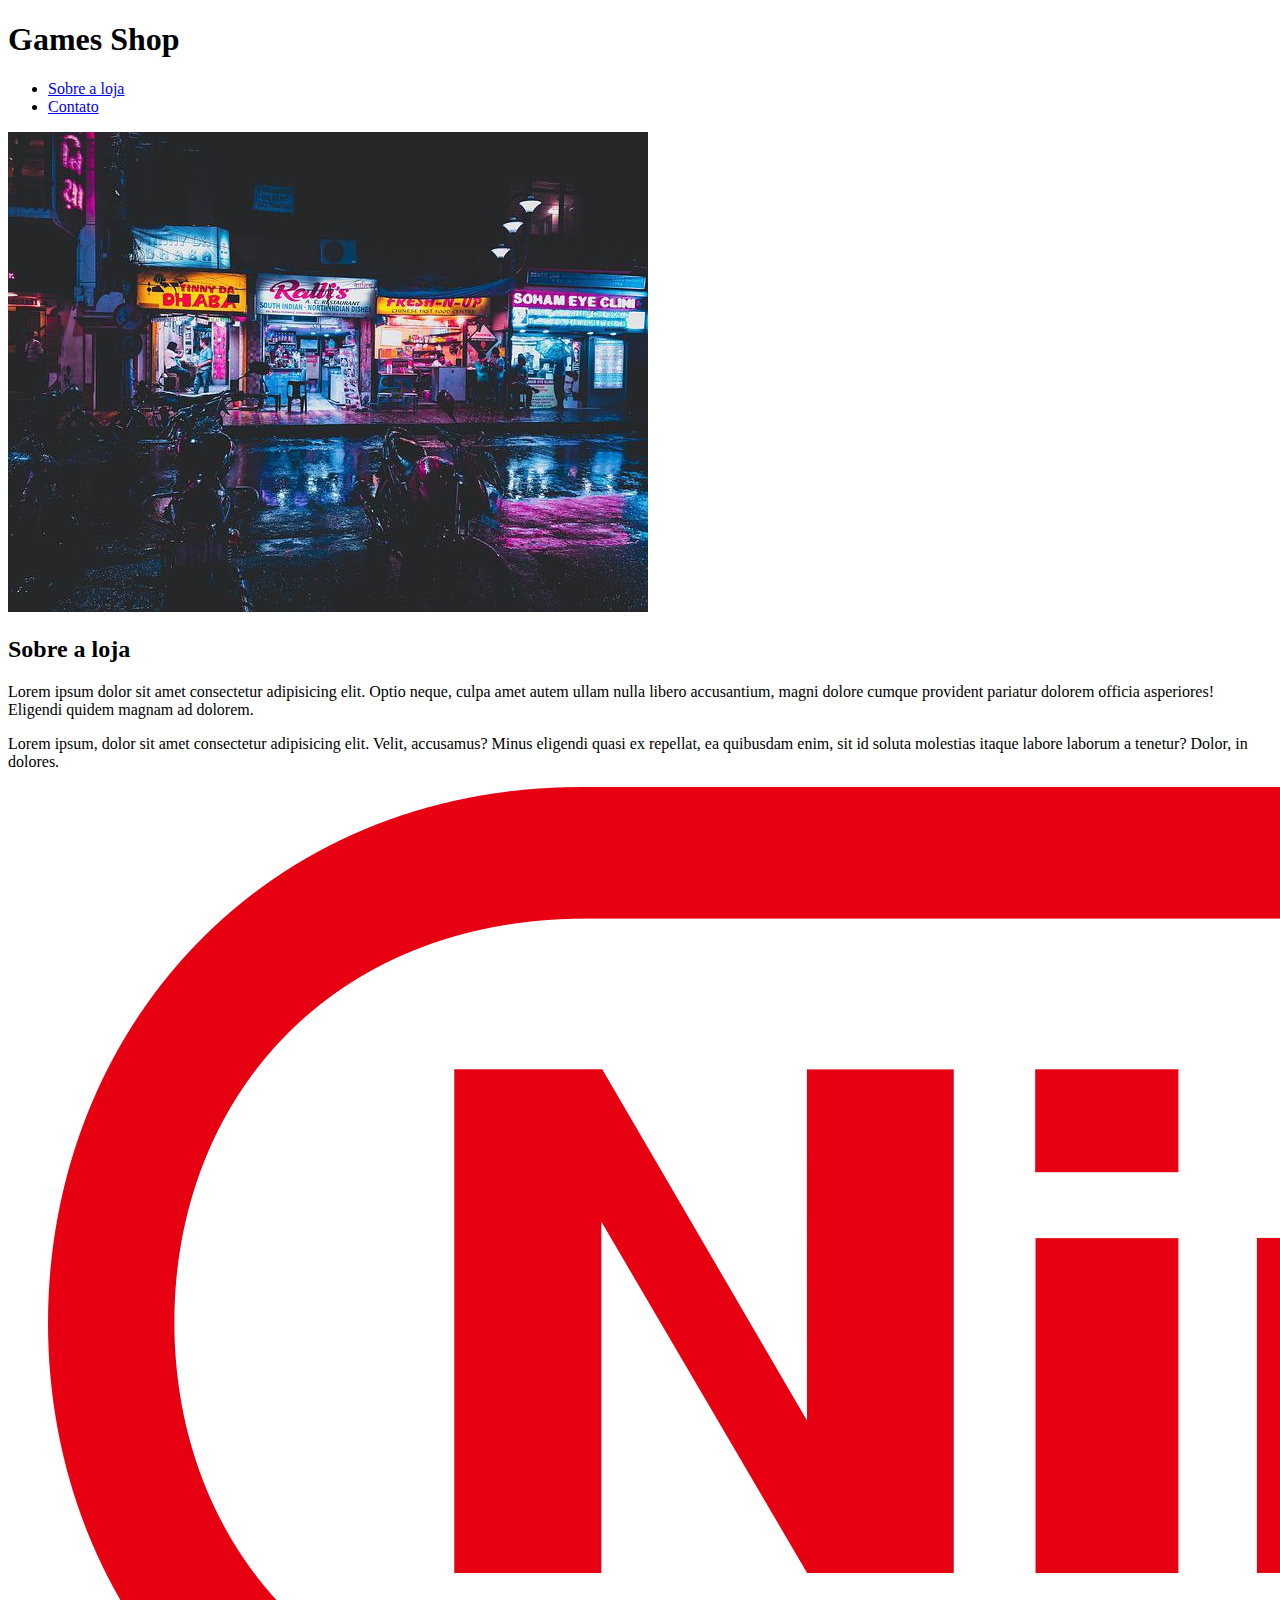
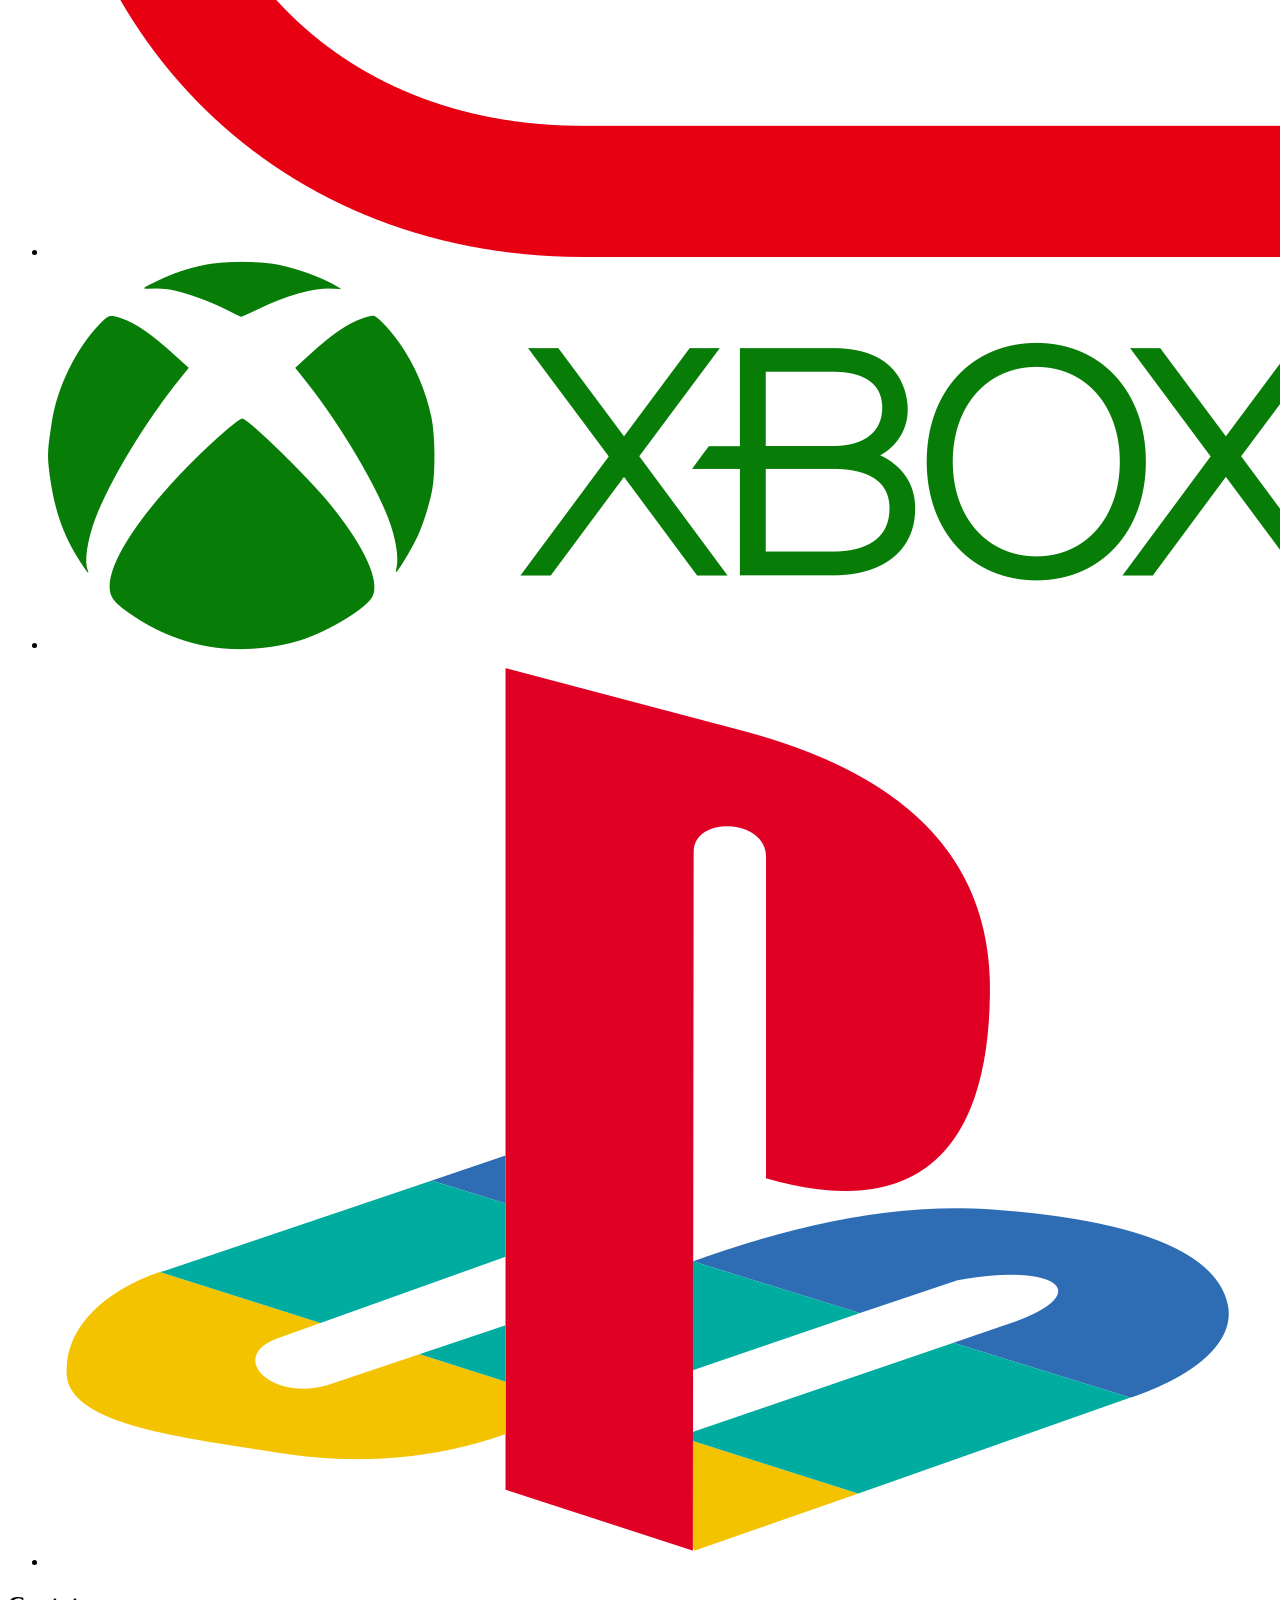
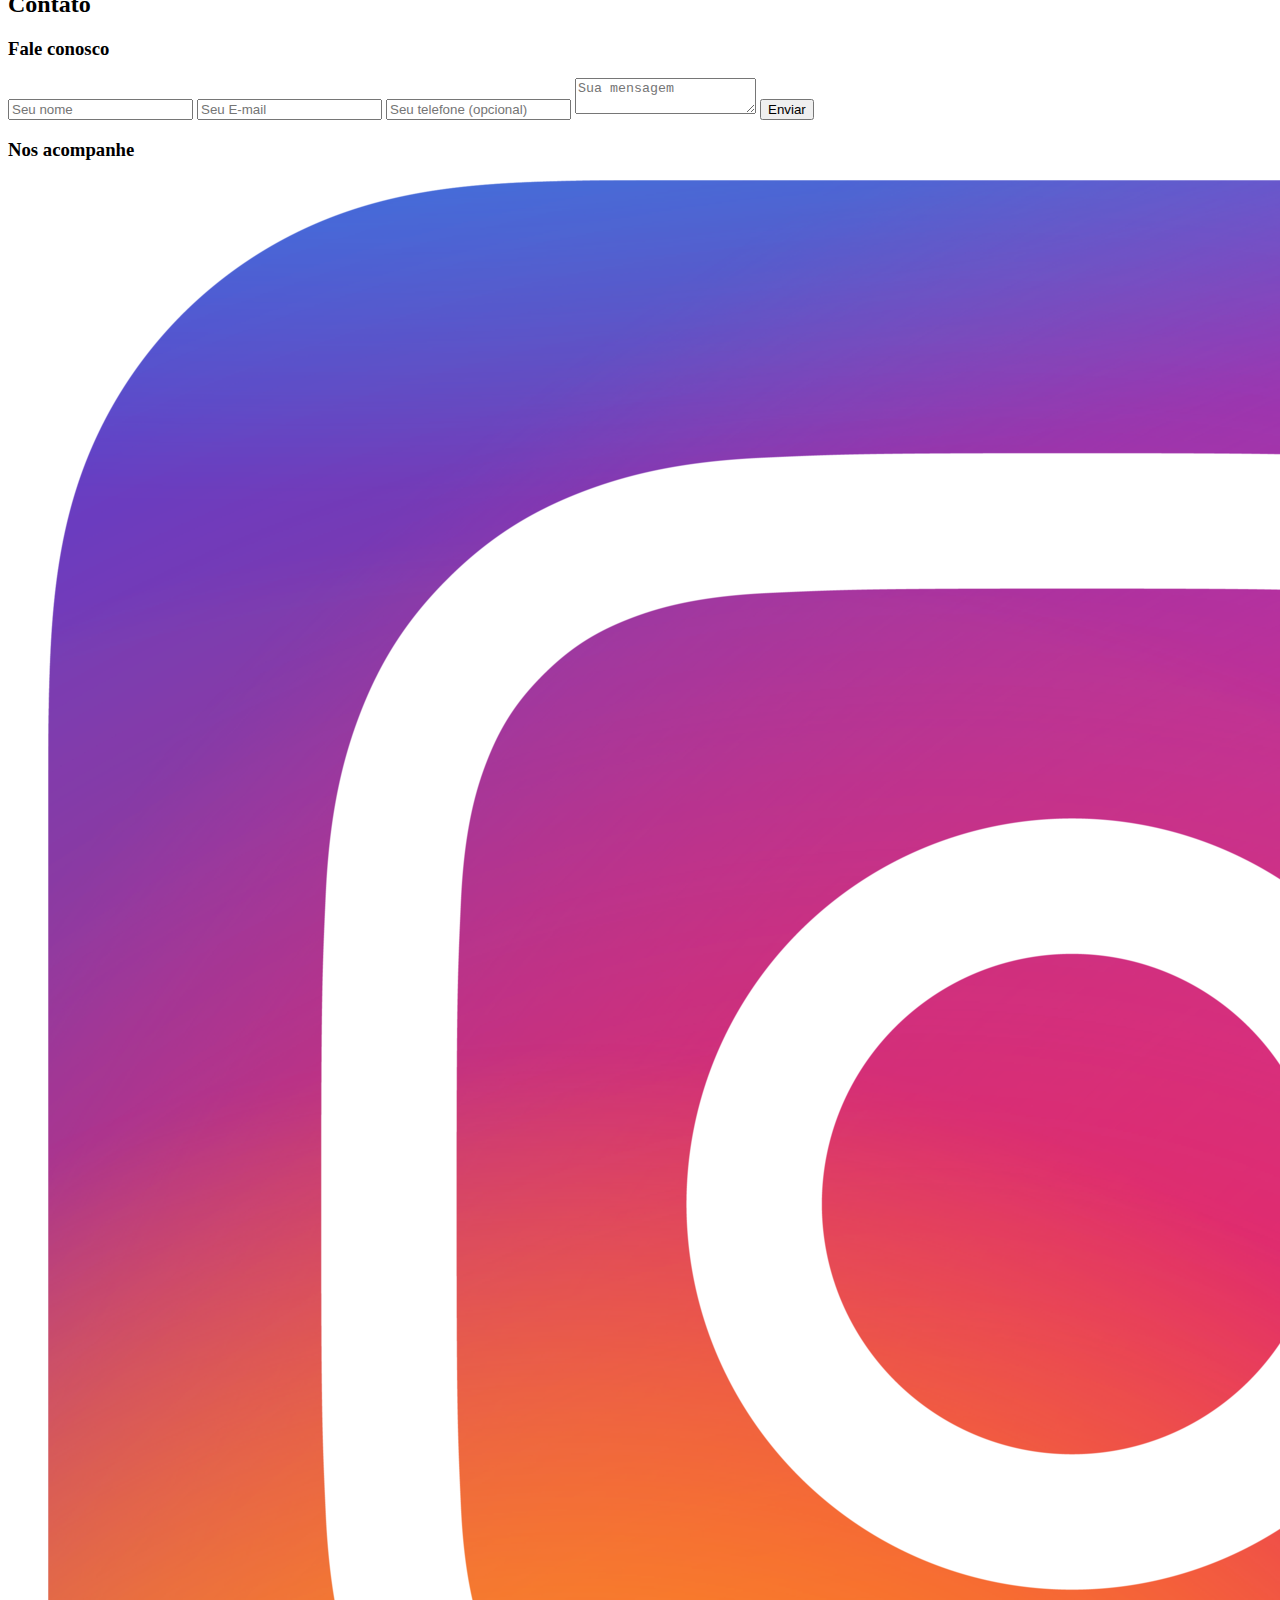
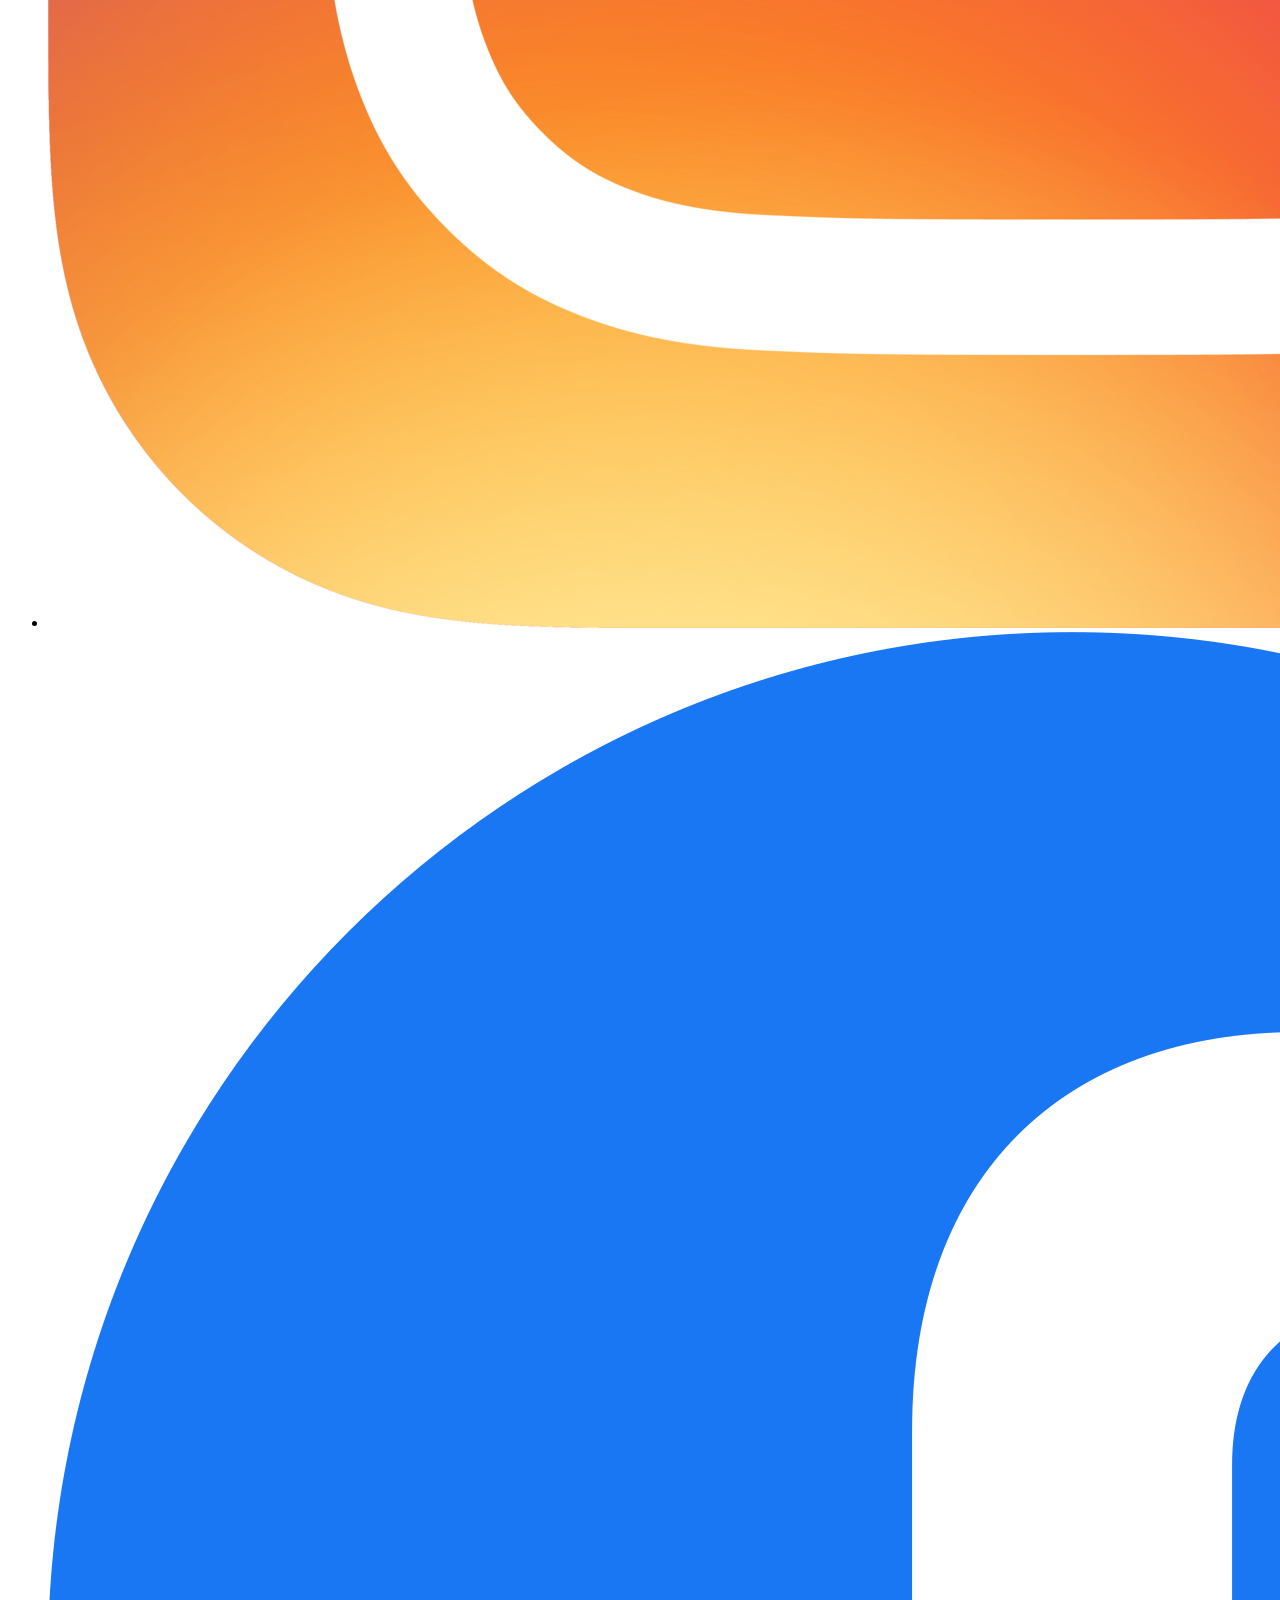
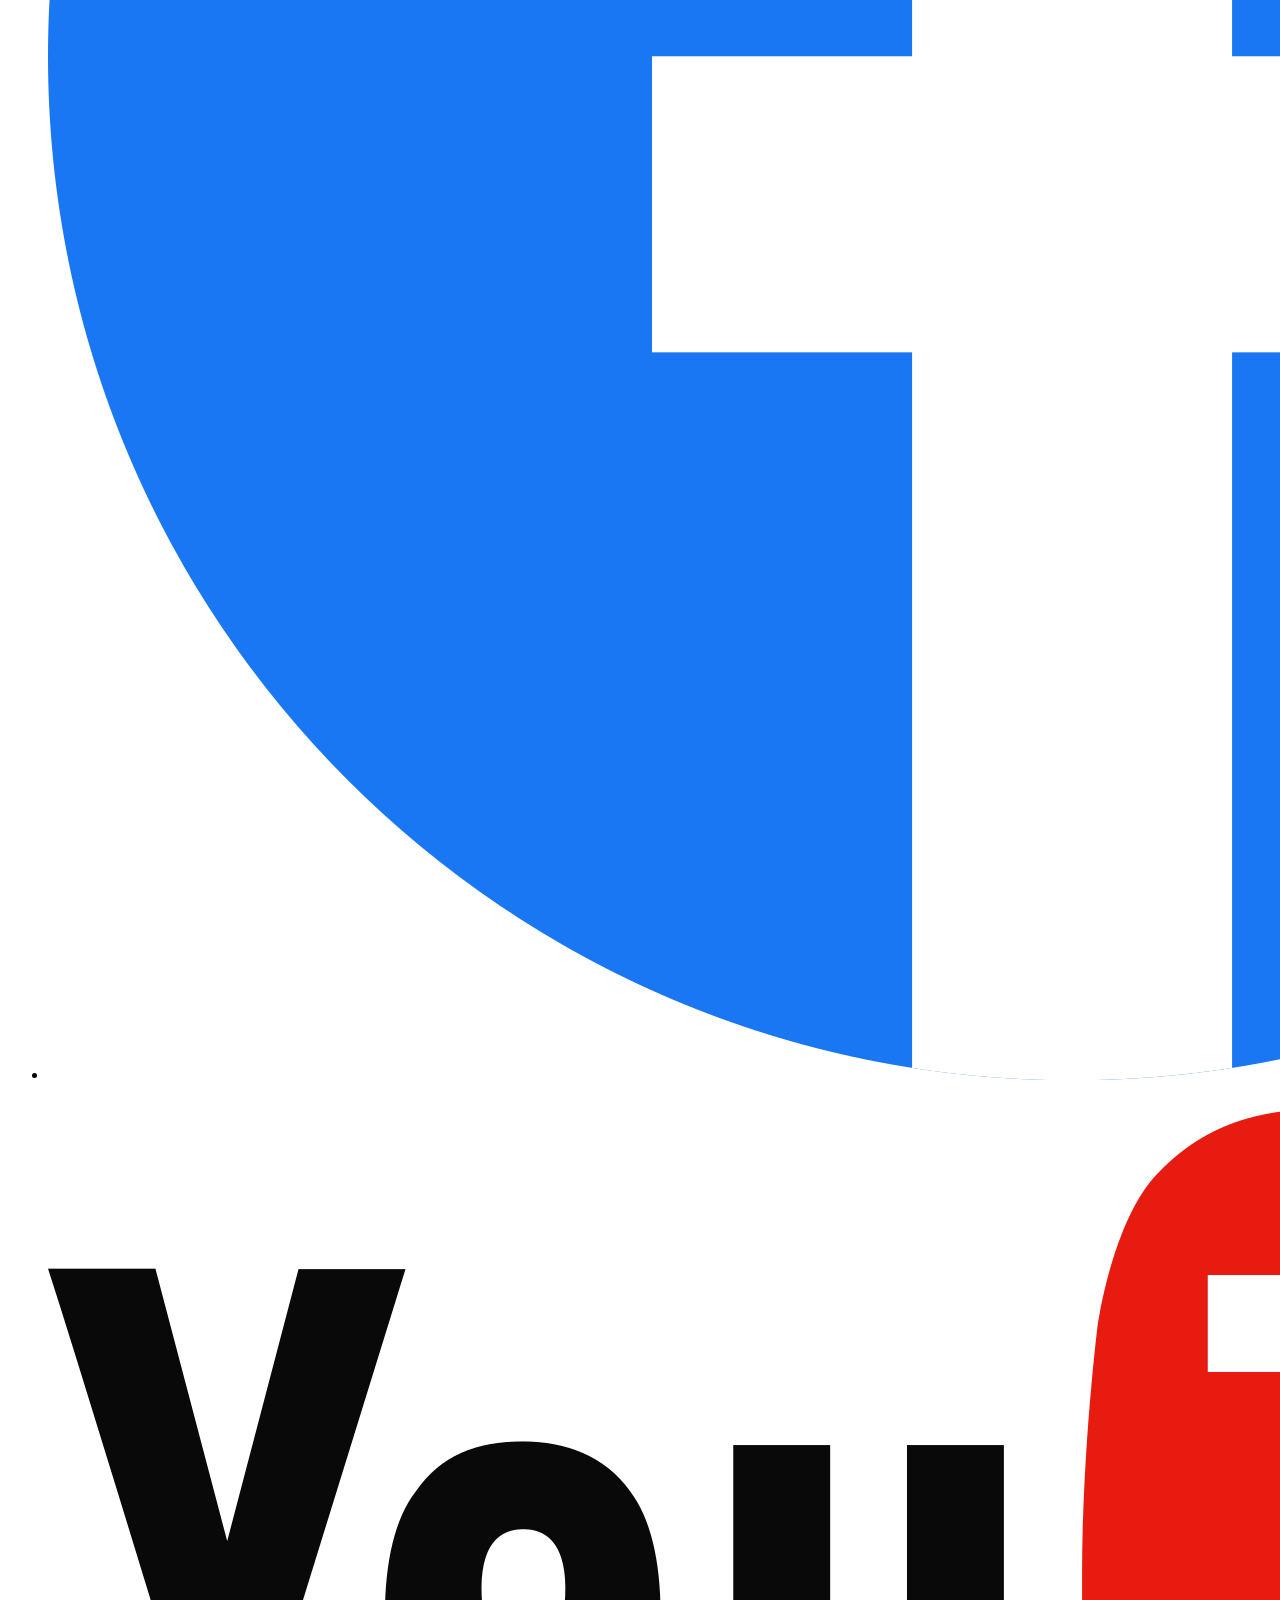
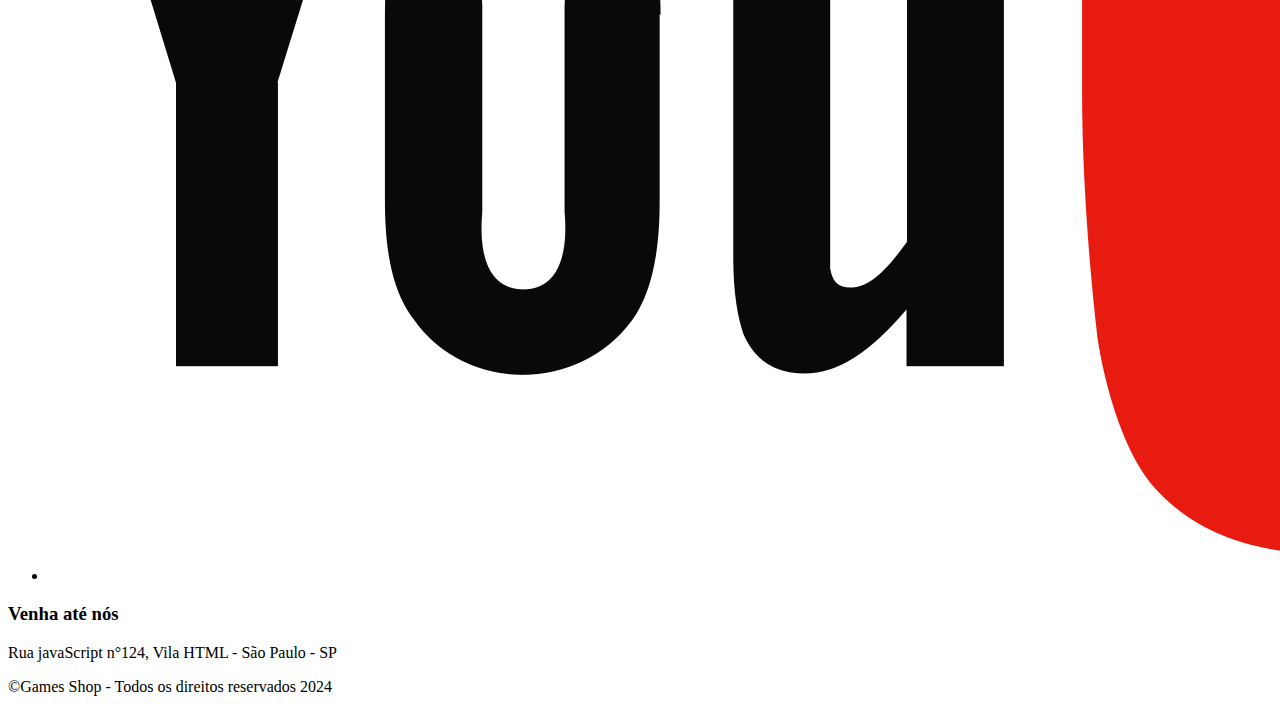
==== index.html @ b27422b6 "Add files via upload" ====
<!DOCTYPE html>
<html lang="pt-BR">

<head>
    <meta charset="UTF-8">
    <meta name="viewport" content="width=device-width, initial-scale=1.0">
    <title>Game Shop - A sua loja de games</title>
    <link rel="stylesheet" href="./Index.css">

    <link rel="preconnect" href="https://fonts.googleapis.com">
    <link rel="preconnect" href="https://fonts.gstatic.com" crossorigin>
    <link href="https://fonts.googleapis.com/css2?family=Bungee&family=Roboto:ital,wght@0,100;0,300;0,400;0,500;0,700;0,900;1,100;1,300;1,400;1,500;1,700;1,900&display=swap" rel="stylesheet">
</head>
<body>
    <header>
        <div class="container">
            <h1>Games Shop</h1>
            <nav>
                <ul>
                    <li>
                        <a href="#about">Sobre a loja</a>
                    </li>
                    <li>
                        <a href="#contact">Contato</a>
                    </li>
                </ul>
            </nav>
        </div>
    </header>
    <section id="about">
        <div class="container">
            <img class="store-front" src="./images/loja.jpg" alt="Fachada da loja Games Shop" />
            <div>
                <h2>Sobre a loja</h2>
                <p>
                    Lorem ipsum dolor sit amet consectetur adipisicing elit. Optio neque, culpa amet autem ullam nulla libero accusantium, magni dolore cumque provident pariatur dolorem officia asperiores! Eligendi quidem magnam ad dolorem.
                </p>
                <p>
                    Lorem ipsum, dolor sit amet consectetur adipisicing elit. Velit, accusamus? Minus eligendi quasi ex repellat, ea quibusdam enim, sit id soluta molestias itaque labore laborum a tenetur? Dolor, in dolores.
                </p>
                <ul class="brands-list">
                    <li><img src="./images/nintendo.png" alt="Nintendo"></li>
                    <li><img src="./images/xbox.png" alt="Xbox"></li>
                    <li><img src="./images/playstation.png" alt="playstation"></li>
                </ul>
            </div>
        </div>
    </section>
    <section id="contact">
        <div class="container">
            <h2>Contato</h2>
            <div class="contact-methods">
                <div>
                    <h3>Fale conosco</h3>
                    <form>
                        <input type="text" placeholder="Seu nome" required />
                        <input type="email" placeholder="Seu E-mail" required />
                        <input type="tel" placeholder="Seu telefone (opcional)" />
                        <textarea placeholder="Sua mensagem" required ></textarea>
                        <button type="submit">Enviar</button>
                    </form>
                </div>
                <div>
                    <h3>Nos acompanhe</h3>
                    <ul class="social-links">
                        <li>
                            <a href="#" title="Siga-nos no instagram">
                                <img src="./images/instagram.png" alt="Logo do Instagram" />
                            </a>
                        </li>
                        <li>
                            <a href="#" title="Siga-nos no facebook">
                                <img src="./images/facebook.png" alt="Logo do facebook" />
                            </a>
                        </li>
                        <li>
                            <a href="#" title="Visite nosso canal no Youtube">
                                <img src="./images/youtube.png" alt="Logo do youtube" />
                            </a>
                        </li>
                    </ul>
                </div>
                <div>
                    <h3>Venha até nós</h3>
                    <p>
                        Rua javaScript n°124, Vila HTML - São Paulo - SP
                    </p>
                </div>
            </div>
        </div>
    </section>
    <footer>
        <div class="container">
            <p>
                &copy;Games Shop - Todos os direitos reservados 2024
            </p>
        </div>
    </footer>
</body>

</html>
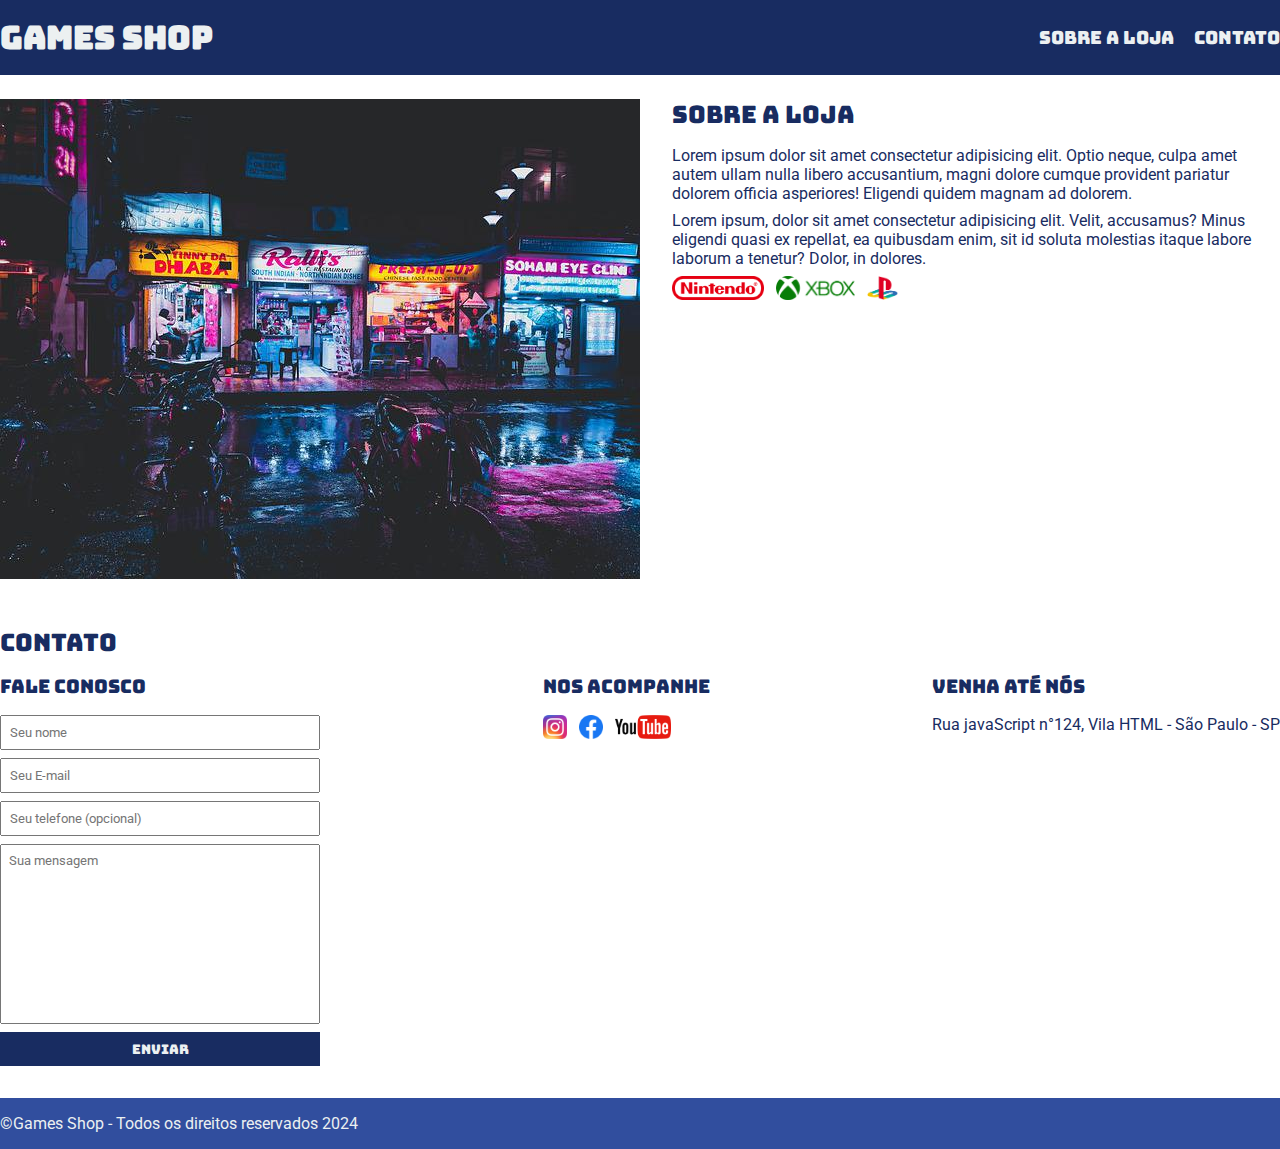
==== commit f6715f6f: "Update index.html" ====
--- a/index.html
+++ b/index.html
@@ -5,7 +5,7 @@
     <meta charset="UTF-8">
     <meta name="viewport" content="width=device-width, initial-scale=1.0">
     <title>Game Shop - A sua loja de games</title>
-    <link rel="stylesheet" href="./Index.css">
+    <link rel="stylesheet" href="./index.css">
 
     <link rel="preconnect" href="https://fonts.googleapis.com">
     <link rel="preconnect" href="https://fonts.gstatic.com" crossorigin>
@@ -98,4 +98,4 @@
     </footer>
 </body>
 
-</html>+</html>
--- a/index.css
+++ b/index.css
@@ -0,0 +1,141 @@
+*{
+    margin: 0;
+    padding: 0;
+    box-sizing: border-box;
+}
+
+header,
+section h2,
+section h3,
+form button {
+    font-family: "Bungee", sans-serif;
+    font-weight: normal;
+}
+
+body, input, textarea {
+    font-family: "Roboto", sans-serif;
+}
+
+header{
+    padding: 16px 0;
+    background-color: #182c61;
+    color: #ecf0f1;
+}
+
+header nav li {
+    display: inline;
+    margin-left: 16px;
+    font-size: 18px;
+}
+
+header nav li a {
+    color: #ecf0f1;
+    text-decoration: none;
+}
+
+.container {
+    max-width: 1280px;
+    width: 100%;
+    margin: 0 auto;
+}
+
+header .container,
+section .container {
+    display: flex;
+    align-items: center;
+    justify-content: space-between;
+}
+
+.brands-list img {
+    height: 24px;
+    }
+
+.brands-list li {
+    display: inline;
+    margin-right: 8px;
+}
+
+section .container{
+    align-items: flex-start;
+}
+
+section {
+    padding: 24px 0;
+}
+
+section h2 {
+    margin-bottom: 16px;
+}
+
+section {
+    color: #182c61;
+}
+
+section p {
+    margin-bottom: 8px;
+}
+
+.store-front {
+    margin-right: 32px;
+}
+
+.social-links img{
+    height: 24px;
+}
+
+.social-links li {
+    display: inline;
+    margin-right: 8px;
+}
+
+.social-links a {
+    text-decoration: none;
+}
+
+#contact .container{
+    display: block;
+}
+
+.contact-methods {
+    display: flex;
+    justify-content: space-between;
+}
+
+form input,
+form textarea,
+form button {
+    display: block;
+    width: 320px;
+    margin-bottom: 8px;
+    padding: 8px;
+}
+
+form textarea {
+    resize: none;
+    height: 180px;
+}
+
+section h3 {
+    margin-bottom: 16px;
+}
+
+form button {
+    background-color: #182c61;
+    color: #ecf0f1;
+    border: none;
+    cursor: pointer;
+}
+
+form button:hover {
+    background-color: #314e9e;
+}
+
+input:focus, textarea:focus {
+    outline: color #182c61;
+}
+
+footer {
+    background-color: #314e9e;
+    color: #ecf0f1;
+    padding: 16px 0;
+}